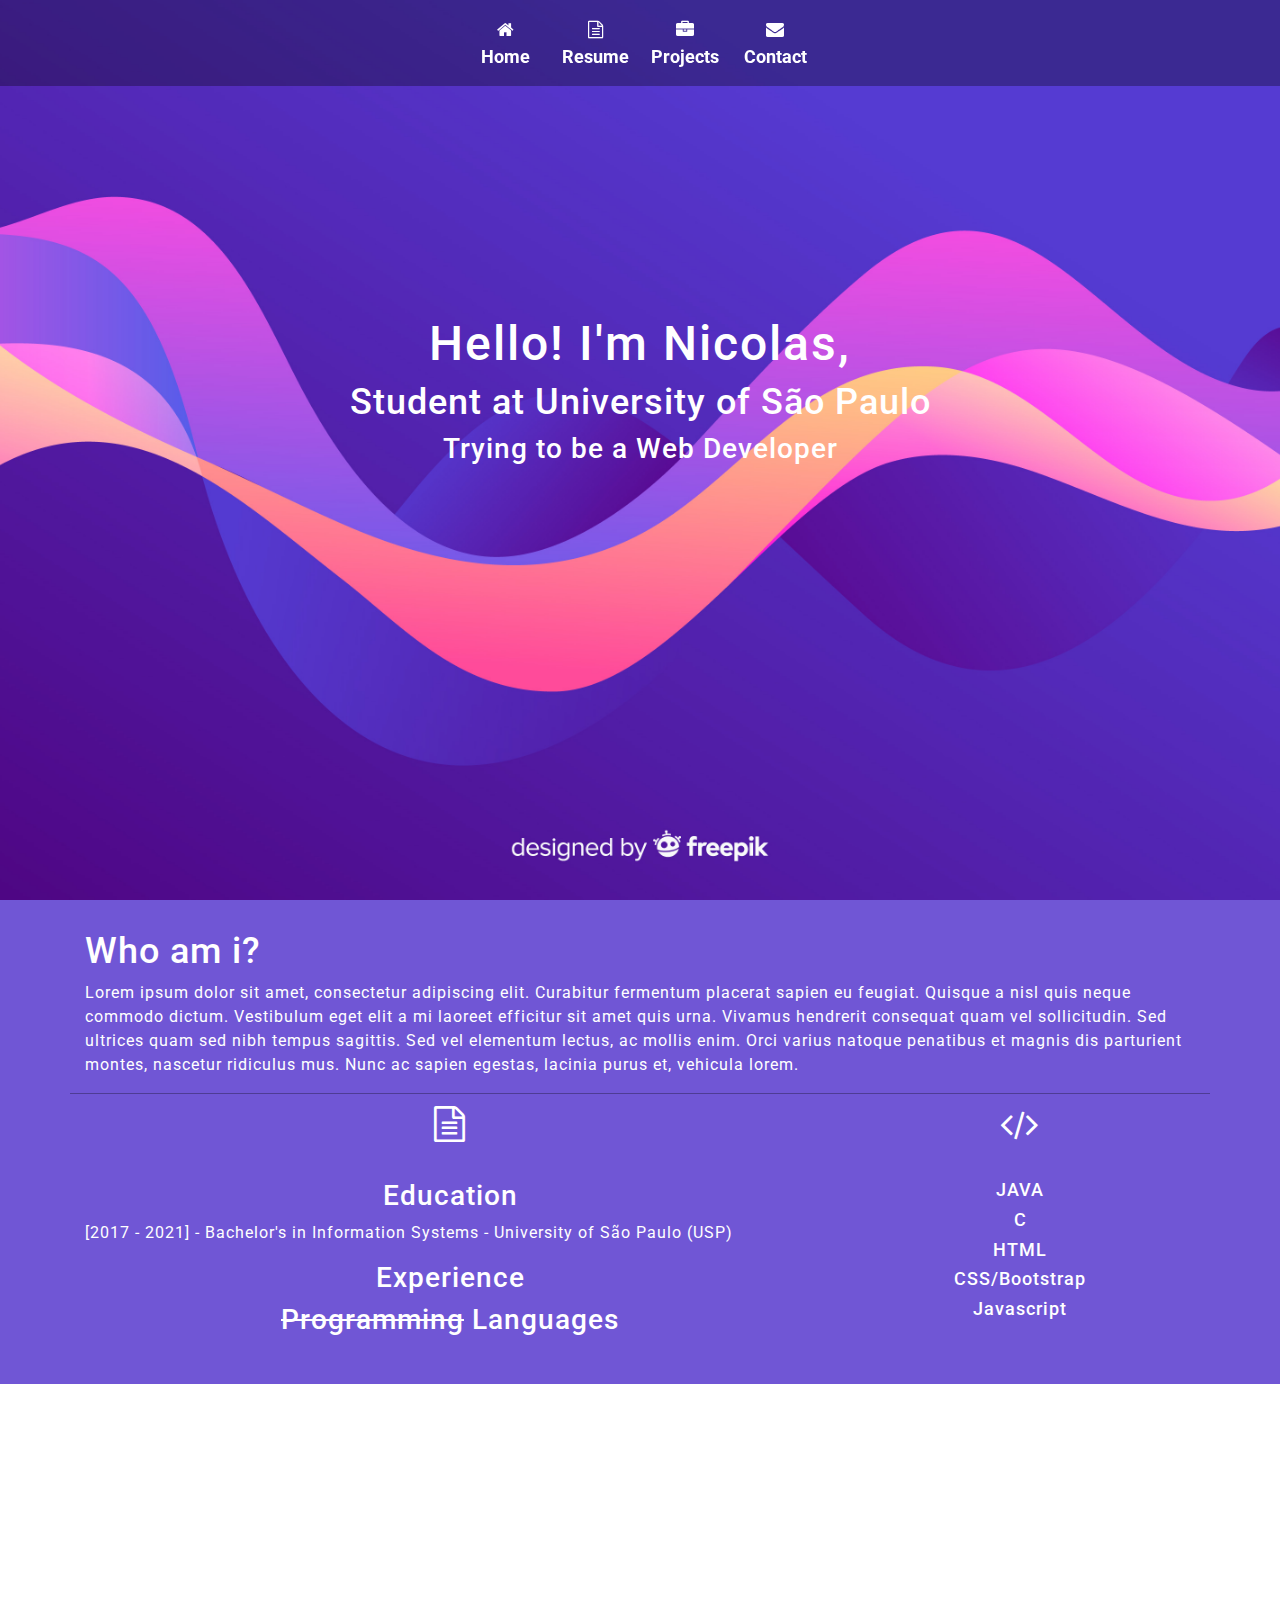
==== Portfolio/index.html @ 72706739 "Portfolio Ver 0.1" ====
<!doctype html>
<html lang="en-us">

<head>
  <!-- Required meta tags -->
  <meta charset="UTF-8">
  <meta name="viewport" content="width=device-width, initial-scale=1, shrink-to-fit=no">
  <meta name="author" content="Nicolas Goh">
  <meta name="description" content="My first portfolio/cv website">
  <meta name="keywords" content="HTML, CSS, JavaScript, Bootstrap">


  <!-- Bootstrap CSS -->
  <link rel="stylesheet" href="bootstrap/css/bootstrap.min.css">
  <!-- styles.css -->
  <link rel="stylesheet" href="styles/styles.css">
  <!-- icons -->
  <link href="https://stackpath.bootstrapcdn.com/font-awesome/4.7.0/css/font-awesome.min.css" rel="stylesheet"
    integrity="sha384-wvfXpqpZZVQGK6TAh5PVlGOfQNHSoD2xbE+QkPxCAFlNEevoEH3Sl0sibVcOQVnN" crossorigin="anonymous">

  <title>Nicolas Goh</title>
  <link rel="icon" href="images/favicon.png">
</head>

<body>

  <!-- navbar -->
  <nav class="navbar navbar-expand-sm navbar-dark fixed-top transparent">
    <div class="container">

      <!-- collapse button-->
      <button class="navbar-toggler" type="button" data-toggle="collapse" data-target="#collapseNavbar">
        <span class="navbar-toggler-icon"></span>
      </button>

      <!-- links -->
      <div class="collapse navbar-collapse" id="collapseNavbar">
        <ul class="navbar-nav mx-auto">

          <li class="nav-item centered">
            <a class="nav-link transition" href="#">
              <div class="icon"><i class="fa fa-home"></i></div>
              <div class="name" data-text="Home">Home</div>
            </a>
          </li>

          <li class="nav-item centered">
            <a class="nav-link transition" href="#">
              <div class="icon"><i class="fa fa-file-text-o"></i></div>
              <div class="name" data-text="Resume">Resume</div>
            </a>
          </li>

          <li class="nav-item centered">
            <a class="nav-link transition" href="#">
              <div class="icon"><i class="fa fa-briefcase"></i></div>
              <div class="name" data-text="Projects">Projects</div>
            </a>
          </li>

          <li class="nav-item centered">
            <a class="nav-link transition" href="#">
              <div class="icon"><i class="fa fa-envelope"></i></div>
              <div class="name" data-text="Contact">Contact</div>
            </a>
          </li>

        </ul>
      </div>
    </div>
  </nav>

  <!-- parallax background-->
  <div class="parallax">
    <div class="parallax-text">
      <h1>Hello! I'm Nicolas,</h1>
      <h2>Student at University of São Paulo</h2>
      <h3>Trying to be a Web Developer</h3>
    </div>
  </div>

  <!-- resume -->
  <section class="bg-purple">
    <div class="container">

      <div class="row">
        <div class="col-md-12">
          <h2>Who am i?</h2>
          <p>
            Lorem ipsum dolor sit amet, consectetur adipiscing elit. Curabitur fermentum placerat sapien eu feugiat.
            Quisque a nisl quis neque commodo dictum. Vestibulum eget elit a mi laoreet efficitur sit amet quis urna.
            Vivamus hendrerit consequat quam vel sollicitudin. Sed ultrices quam sed nibh tempus sagittis. Sed vel
            elementum lectus, ac mollis enim. Orci varius natoque penatibus et magnis dis parturient montes, nascetur
            ridiculus mus. Nunc ac sapien egestas, lacinia purus et, vehicula lorem.
          </p>
        </div>

      </div>

      <div class="row divider">
        <div class="col-md-8">
          <h2 class="center"><i class="fa fa-file-text-o"></i></h2>
          <br>
          <h3 class="center">Education</h3>
          <p>[2017 - 2021] - Bachelor's in Information Systems - University of São Paulo (USP)</p>
          <h3 class="center">Experience</h3>
          <h3 class="center"><span style="text-decoration: line-through">Programming</span> Languages</h3>
        </div>

        <div class="col-md-4">
          <h2 class="center"><i class="fa fa-code"></i></h2>
          <ul class="list-unstyled center">
            <br>
            <li><h4>JAVA</h4></li>
            <li><h4>C</h4></li>
            <li><h4>HTML</h4></li>
            <li><h4>CSS/Bootstrap</h4></li>
            <li><h4>Javascript</h4></li>
          </ul>
        </div>
      </div>

    </div>
  </section>


  <div class="parallax2">

  </div>

  <!-- Optional JavaScript -->
  <!-- jQuery first, then Popper.js, then Bootstrap JS -->
  <script src="https://code.jquery.com/jquery-3.3.1.slim.min.js"
    integrity="sha384-q8i/X+965DzO0rT7abK41JStQIAqVgRVzpbzo5smXKp4YfRvH+8abtTE1Pi6jizo"
    crossorigin="anonymous"></script>
  <script src="https://cdnjs.cloudflare.com/ajax/libs/popper.js/1.14.7/umd/popper.min.js"
    integrity="sha384-UO2eT0CpHqdSJQ6hJty5KVphtPhzWj9WO1clHTMGa3JDZwrnQq4sF86dIHNDz0W1"
    crossorigin="anonymous"></script>
  <script src="https://stackpath.bootstrapcdn.com/bootstrap/4.3.1/js/bootstrap.min.js"
    integrity="sha384-JjSmVgyd0p3pXB1rRibZUAYoIIy6OrQ6VrjIEaFf/nJGzIxFDsf4x0xIM+B07jRM"
    crossorigin="anonymous"></script>
</body>

</html>
---- Portfolio/styles/styles.css ----
/*================== font ====================*/
@import url('https://fonts.googleapis.com/css?family=Roboto&display=swap');

h1 {
    font-size: 48px;
    letter-spacing: 2px;
}

h2 {
    font-size: 36px;
    letter-spacing: 1px;
}

h3{
    font-size: 28px;
    letter-spacing: 1px;
}

h4 {
    font-size: 18px;
    letter-spacing: 1px;
}

p {
    font-size: 16px;
    letter-spacing: 1px;
}
/*================== navbar ====================*/
.transparent {
    background: rgba(0, 0, 0, 0.3);
}

.centered {
    width: 90px;
}

.icon, .name{
    text-align: center;
    font-size: 18px;
    font-weight: bold;
}

.transition {
    transition: background 0.5s, color 0.2s;
}

.navbar-dark .nav-item .nav-link:link {
    color: #FFF;
}
;
.navbar-dark .nav-item .nav-link:visited {
    color: #FFF;
}

.navbar-dark .nav-item .nav-link:hover {
    color: #1ED760;
    background-color: rgba(0, 0, 0, 0.5);
}

.navbar-dark .nav-item .nav-link:focus {
    color: #1ED760;
}

.navbar-dark .nav-item .nav-link:active {
    color:#64F87F;
}

/*================== parallax background ====================*/
html, body {
    height: 100%;
    color: #FFF;
    font-family: 'Roboto', sans-serif;
}

.parallax {
    background: url(../images/background.jpg);
    height: 100%;
    background-attachment: fixed;
    background-position: center;
    background-repeat: no-repeat;
    background-size: cover;
}

.parallax-text {
    position: absolute;
    left: 0;
    top: 35%;
    width: 100%;
    text-align: center;
}

.parallax2 {
    background: url(../images/background2.jpg);
    height: 100%;
    background-attachment: fixed;
    background-position: center;
    background-repeat: no-repeat;
    background-size: cover;
}

/*================== resume ====================*/
.bg-purple {
    padding: 30px;
    background: rgba(97, 68, 208, 0.9);
}

.marcador {
    border: 2px solid black;
    border-radius: 30px;
}


.center {
    text-align: center;
}

.divider {
    padding: 10px 0px;
    border-top: 1px solid rgba(0, 0, 0, 0.3);
}
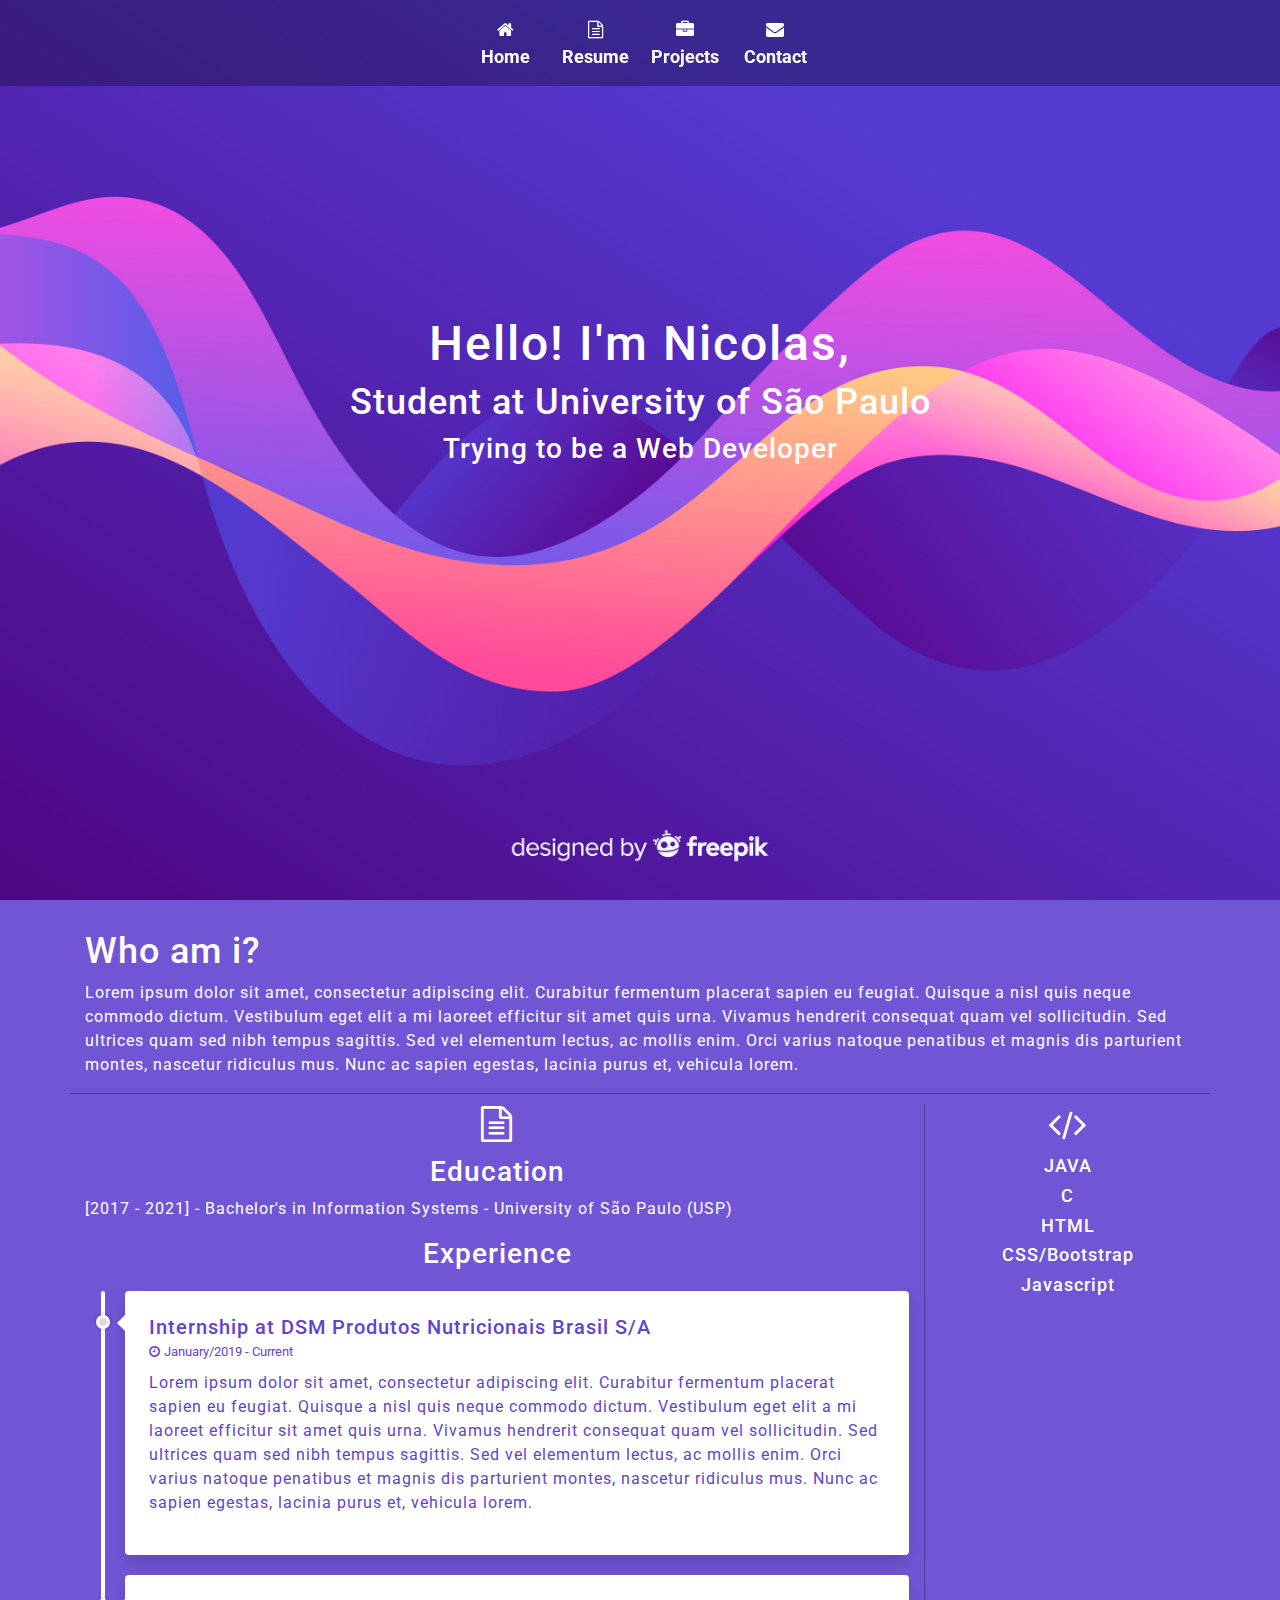
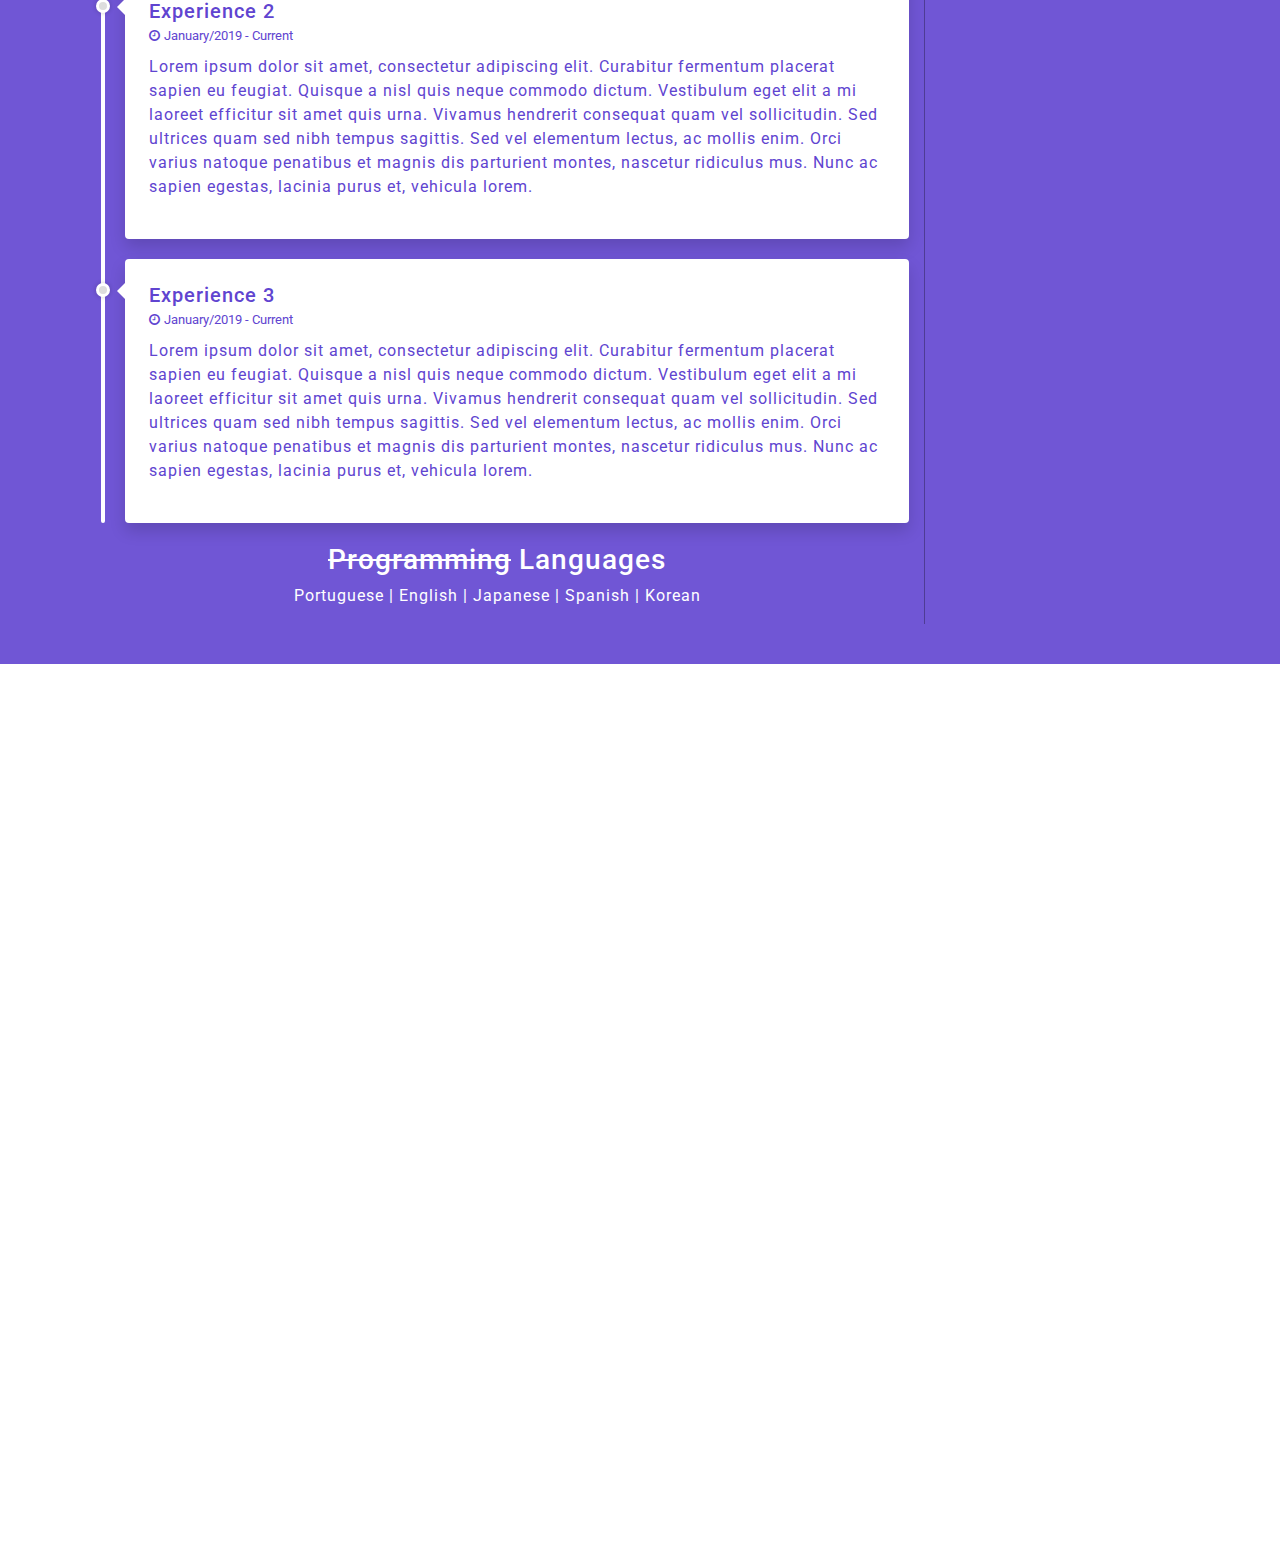
==== commit 644a154a: "Add files via upload" ====
--- a/Portfolio/index.html
+++ b/Portfolio/index.html
@@ -1,6 +1,5 @@
 <!doctype html>
 <html lang="en-us">
-
 <head>
   <!-- Required meta tags -->
   <meta charset="UTF-8">
@@ -98,32 +97,92 @@
       </div>
 
       <div class="row divider">
-        <div class="col-md-8">
-          <h2 class="center"><i class="fa fa-file-text-o"></i></h2>
-          <br>
+        <div class="col-md-9 divider2"">
+          <h2 class=" center"><i class="fa fa-file-text-o"></i></h2>
           <h3 class="center">Education</h3>
           <p>[2017 - 2021] - Bachelor's in Information Systems - University of São Paulo (USP)</p>
           <h3 class="center">Experience</h3>
+
+          <!-- timeline-->
+          <ul class="timeline">
+
+            <li class="timeline-item bg-white rounded ml-3 p-4 shadow">
+              <div class="timeline-arrow"></div>
+              <h2 class="h5 mb-0">Internship at DSM Produtos Nutricionais Brasil S/A</h2>
+              <span class="small"><i class="fa fa-clock-o mr-1"></i>January/2019 - Current</span>
+              <p class="mt-2">
+                Lorem ipsum dolor sit amet, consectetur adipiscing elit. Curabitur fermentum placerat sapien eu feugiat.
+                Quisque a nisl quis neque commodo dictum. Vestibulum eget elit a mi laoreet efficitur sit amet quis
+                urna.
+                Vivamus hendrerit consequat quam vel sollicitudin. Sed ultrices quam sed nibh tempus sagittis. Sed vel
+                elementum lectus, ac mollis enim. Orci varius natoque penatibus et magnis dis parturient montes,
+                nascetur
+                ridiculus mus. Nunc ac sapien egestas, lacinia purus et, vehicula lorem.
+              </p>
+            </li>
+
+            <li class="timeline-item bg-white rounded ml-3 p-4 shadow">
+              <div class="timeline-arrow"></div>
+              <h2 class="h5 mb-0">Experience 2</h2>
+              <span class="small"><i class="fa fa-clock-o mr-1"></i>January/2019 - Current</span>
+              <p class="mt-2">
+                Lorem ipsum dolor sit amet, consectetur adipiscing elit. Curabitur fermentum placerat sapien eu feugiat.
+                Quisque a nisl quis neque commodo dictum. Vestibulum eget elit a mi laoreet efficitur sit amet quis
+                urna.
+                Vivamus hendrerit consequat quam vel sollicitudin. Sed ultrices quam sed nibh tempus sagittis. Sed vel
+                elementum lectus, ac mollis enim. Orci varius natoque penatibus et magnis dis parturient montes,
+                nascetur
+                ridiculus mus. Nunc ac sapien egestas, lacinia purus et, vehicula lorem.
+              </p>
+            </li>
+
+            <li class="timeline-item bg-white rounded ml-3 p-4 shadow">
+              <div class="timeline-arrow"></div>
+              <h2 class="h5 mb-0">Experience 3</h2>
+              <span class="small"><i class="fa fa-clock-o mr-1"></i>January/2019 - Current</span>
+              <p class="mt-2">
+                Lorem ipsum dolor sit amet, consectetur adipiscing elit. Curabitur fermentum placerat sapien eu feugiat.
+                Quisque a nisl quis neque commodo dictum. Vestibulum eget elit a mi laoreet efficitur sit amet quis
+                urna.
+                Vivamus hendrerit consequat quam vel sollicitudin. Sed ultrices quam sed nibh tempus sagittis. Sed vel
+                elementum lectus, ac mollis enim. Orci varius natoque penatibus et magnis dis parturient montes,
+                nascetur
+                ridiculus mus. Nunc ac sapien egestas, lacinia purus et, vehicula lorem.
+              </p>
+            </li>
+
+          </ul>
+
           <h3 class="center"><span style="text-decoration: line-through">Programming</span> Languages</h3>
+          <p class="center">Portuguese | English | Japanese | Spanish | Korean
+          </p>
         </div>
 
-        <div class="col-md-4">
+        <div class="col-md-3">
           <h2 class="center"><i class="fa fa-code"></i></h2>
           <ul class="list-unstyled center">
-            <br>
-            <li><h4>JAVA</h4></li>
-            <li><h4>C</h4></li>
-            <li><h4>HTML</h4></li>
-            <li><h4>CSS/Bootstrap</h4></li>
-            <li><h4>Javascript</h4></li>
+            <li>
+              <h4>JAVA</h4>
+            </li>
+            <li>
+              <h4>C</h4>
+            </li>
+            <li>
+              <h4>HTML</h4>
+            </li>
+            <li>
+              <h4>CSS/Bootstrap</h4>
+            </li>
+            <li>
+              <h4>Javascript</h4>
+            </li>
           </ul>
         </div>
       </div>
-
     </div>
   </section>
 
-
+  <!-- projects -->
   <div class="parallax2">
 
   </div>
@@ -140,5 +199,4 @@
     integrity="sha384-JjSmVgyd0p3pXB1rRibZUAYoIIy6OrQ6VrjIEaFf/nJGzIxFDsf4x0xIM+B07jRM"
     crossorigin="anonymous"></script>
 </body>
-
 </html>--- a/Portfolio/styles/styles.css
+++ b/Portfolio/styles/styles.css
@@ -118,3 +118,60 @@
     padding: 10px 0px;
     border-top: 1px solid rgba(0, 0, 0, 0.3);
 }
+
+.divider2 {
+    border-right: 1px solid rgba(0, 0, 0, 0.3);
+}
+
+
+
+/*================== timeline ====================*/
+/* Timeline holder */
+ul.timeline {
+    list-style-type: none;
+    position: relative;
+    padding-left: 1.5rem;
+    color: #6044D0;
+}
+
+ /* Timeline vertical line */
+ul.timeline:before {
+    content: ' ';
+    background: #fff;
+    display: inline-block;
+    position: absolute;
+    left: 16px;
+    width: 4px;
+    height: 100%;
+    z-index: 400;
+    border-radius: 1rem;
+}
+
+li.timeline-item {
+    margin: 20px 0;
+}
+
+/* Timeline item arrow */
+.timeline-arrow {
+    border-top: 0.5rem solid transparent;
+    border-right: 0.5rem solid #FFF;
+    border-bottom: 0.5rem solid transparent;
+    display: block;
+    position: absolute;
+    left: 2rem;
+}
+
+/* Timeline item circle marker */
+li.timeline-item::before {
+    content: ' ';
+    background: #DDD;
+    display: inline-block;
+    position: absolute;
+    border-radius: 50%;
+    border: 3px solid #FFF;
+    left: 11px;
+    width: 14px;
+    height: 14px;
+    z-index: 400;
+    box-shadow: 0 0 5px rgba(0, 0, 0, 0.2);
+}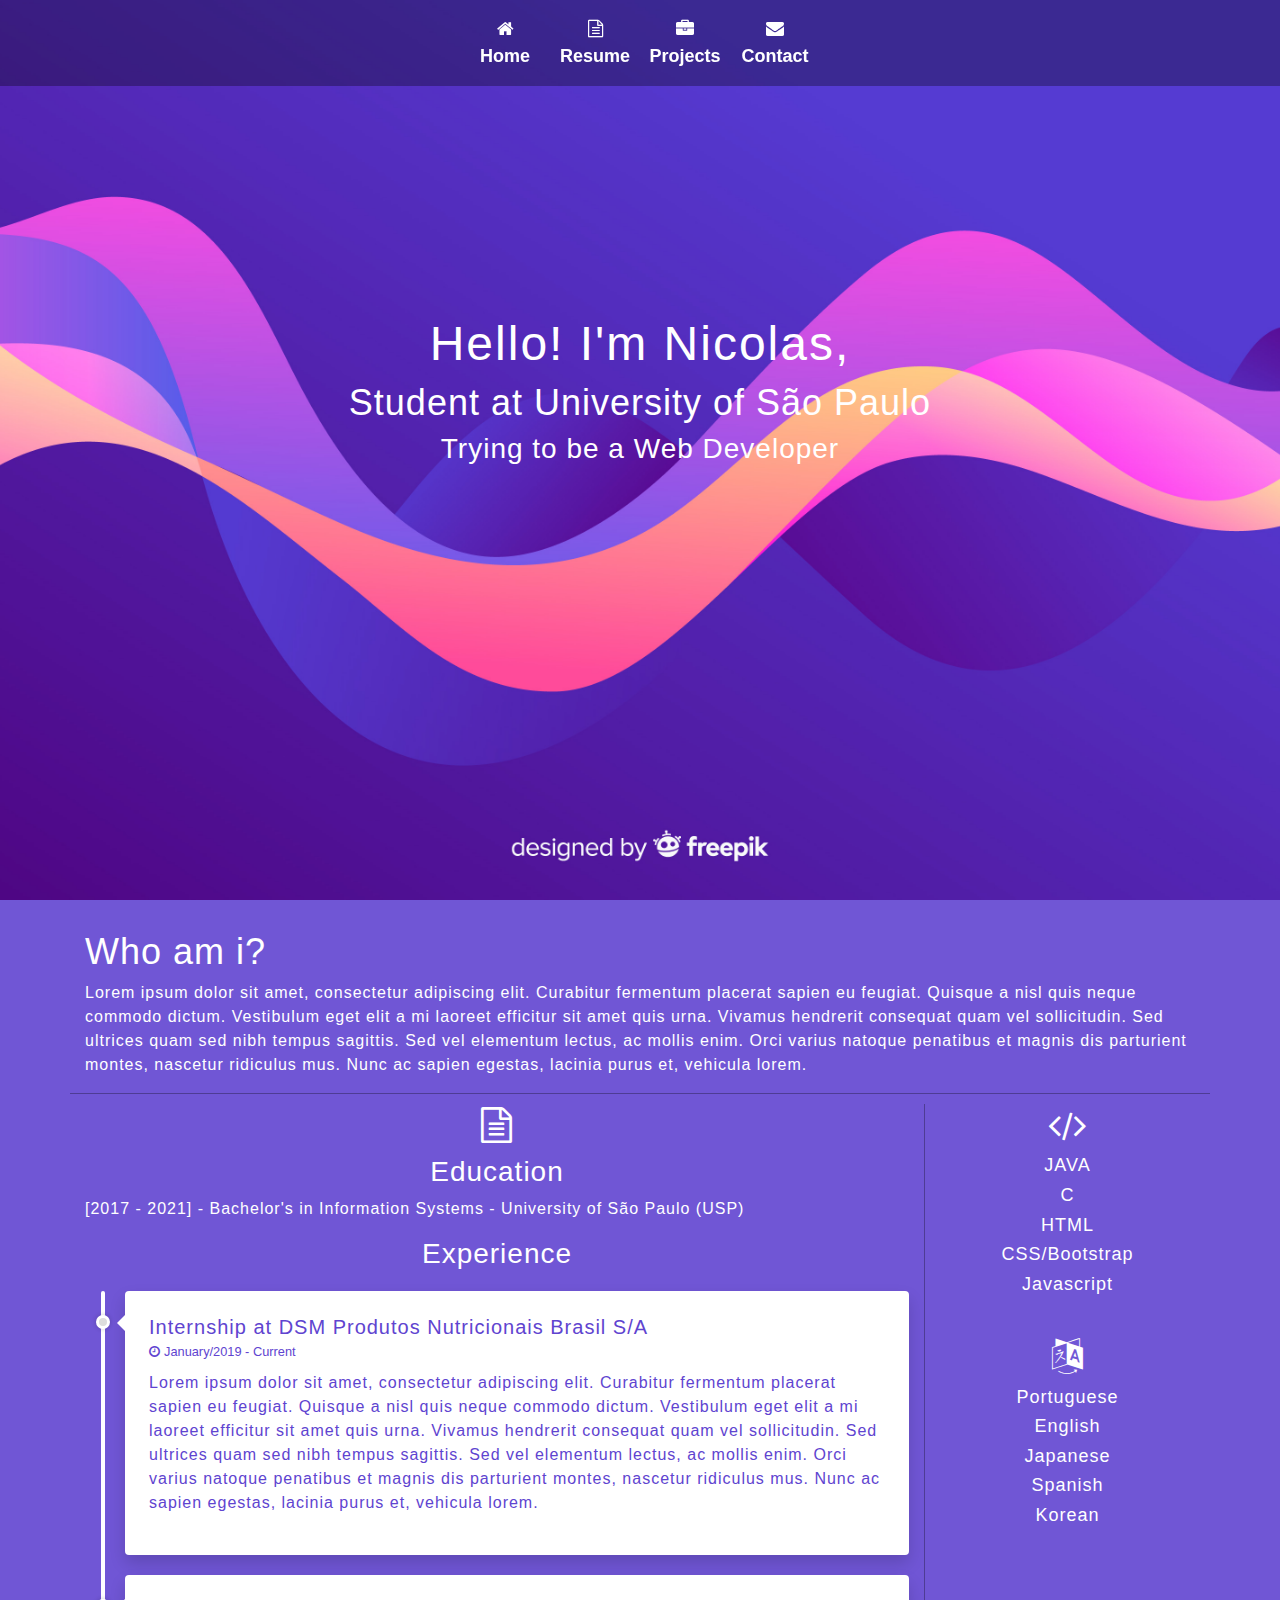
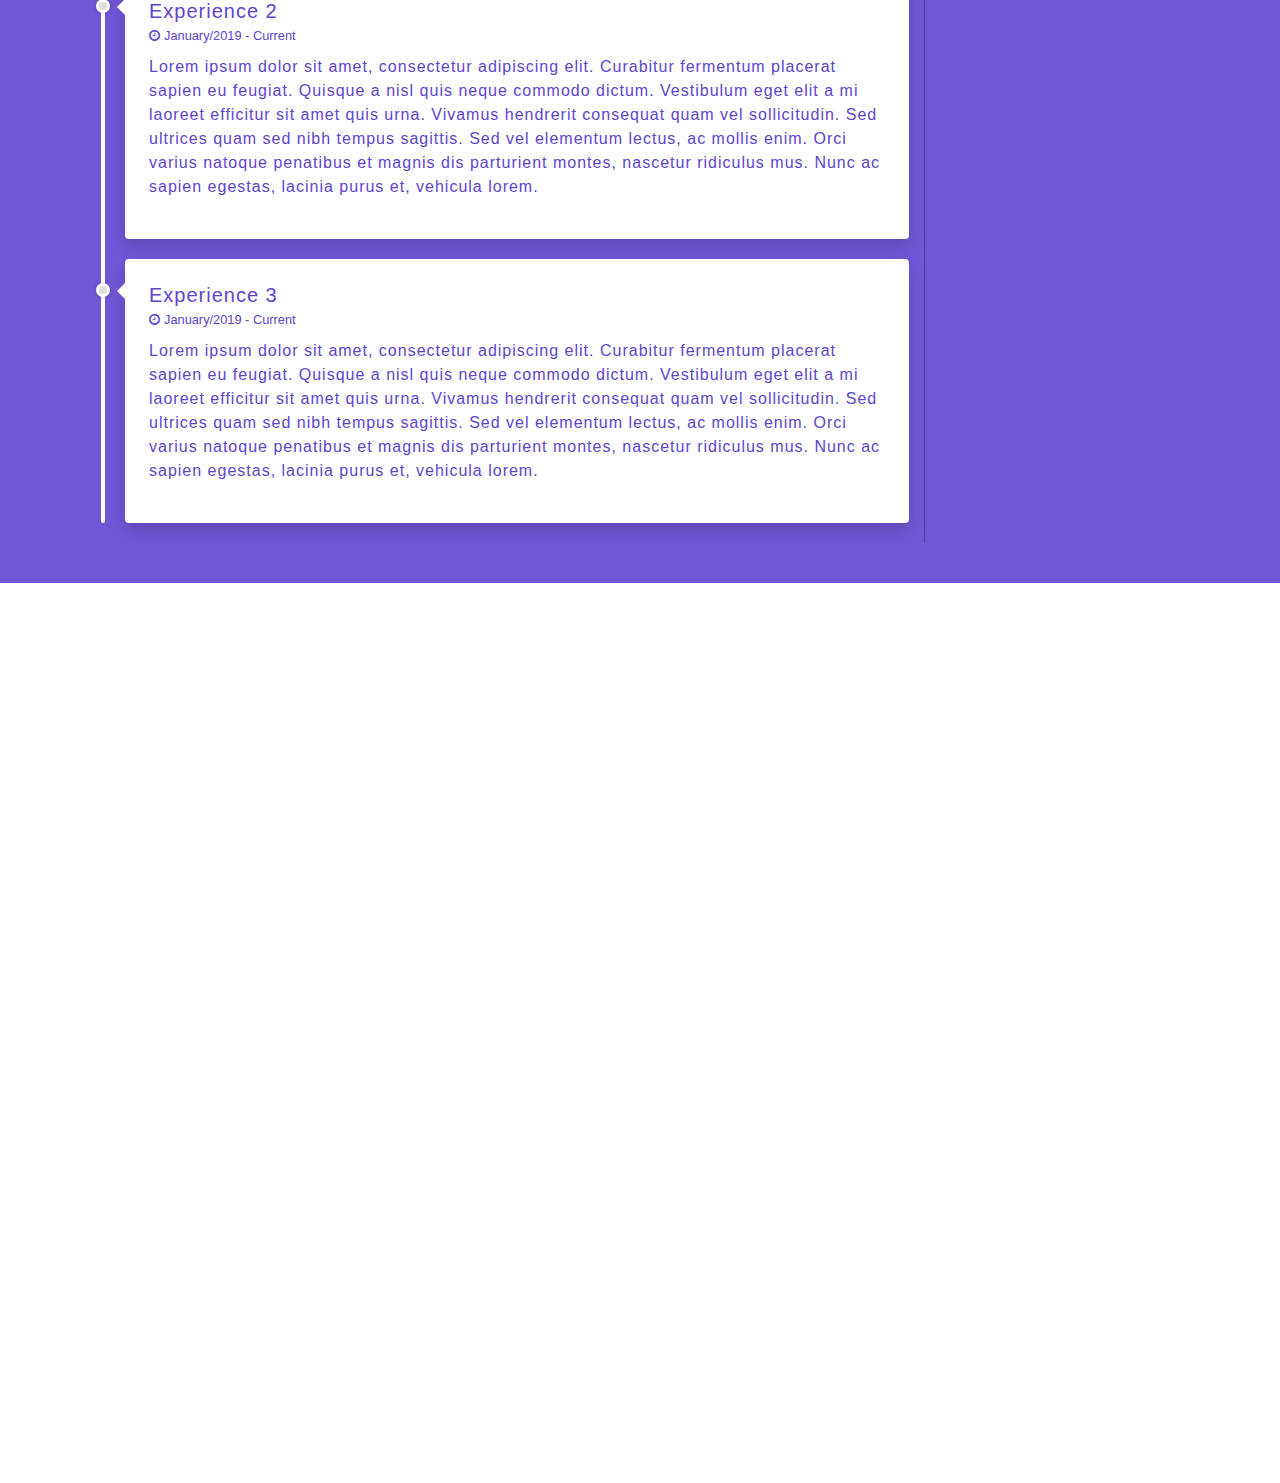
==== commit 874b176b: "testing some new features" ====
--- a/Portfolio/index.html
+++ b/Portfolio/index.html
@@ -1,5 +1,6 @@
 <!doctype html>
 <html lang="en-us">
+
 <head>
   <!-- Required meta tags -->
   <meta charset="UTF-8">
@@ -37,28 +38,28 @@
         <ul class="navbar-nav mx-auto">
 
           <li class="nav-item centered">
-            <a class="nav-link transition" href="#">
+            <a class="nav-link transition" href="#home">
               <div class="icon"><i class="fa fa-home"></i></div>
               <div class="name" data-text="Home">Home</div>
             </a>
           </li>
 
           <li class="nav-item centered">
-            <a class="nav-link transition" href="#">
+            <a class="nav-link transition" href="#resume">
               <div class="icon"><i class="fa fa-file-text-o"></i></div>
               <div class="name" data-text="Resume">Resume</div>
             </a>
           </li>
 
           <li class="nav-item centered">
-            <a class="nav-link transition" href="#">
+            <a class="nav-link transition" href="#projects">
               <div class="icon"><i class="fa fa-briefcase"></i></div>
               <div class="name" data-text="Projects">Projects</div>
             </a>
           </li>
 
           <li class="nav-item centered">
-            <a class="nav-link transition" href="#">
+            <a class="nav-link transition" href="#contact">
               <div class="icon"><i class="fa fa-envelope"></i></div>
               <div class="name" data-text="Contact">Contact</div>
             </a>
@@ -69,20 +70,20 @@
     </div>
   </nav>
 
-  <!-- parallax background-->
-  <div class="parallax">
+  <!-- header with parallax background-->
+  <header class="parallax" id="home">
     <div class="parallax-text">
       <h1>Hello! I'm Nicolas,</h1>
       <h2>Student at University of São Paulo</h2>
       <h3>Trying to be a Web Developer</h3>
     </div>
-  </div>
+  </header>
 
   <!-- resume -->
-  <section class="bg-purple">
+  <article class="bg-purple" id="resume">
     <div class="container">
 
-      <div class="row">
+      <section class="row">
         <div class="col-md-12">
           <h2>Who am i?</h2>
           <p>
@@ -94,10 +95,10 @@
           </p>
         </div>
 
-      </div>
-
-      <div class="row divider">
-        <div class="col-md-9 divider2"">
+      </section>
+
+      <section class="row divider-top">
+        <div class="col-md-9 divider-right"">
           <h2 class=" center"><i class="fa fa-file-text-o"></i></h2>
           <h3 class="center">Education</h3>
           <p>[2017 - 2021] - Bachelor's in Information Systems - University of São Paulo (USP)</p>
@@ -152,13 +153,9 @@
             </li>
 
           </ul>
-
-          <h3 class="center"><span style="text-decoration: line-through">Programming</span> Languages</h3>
-          <p class="center">Portuguese | English | Japanese | Spanish | Korean
-          </p>
         </div>
 
-        <div class="col-md-3">
+        <aside class="col-md-3">
           <h2 class="center"><i class="fa fa-code"></i></h2>
           <ul class="list-unstyled center">
             <li>
@@ -177,13 +174,34 @@
               <h4>Javascript</h4>
             </li>
           </ul>
-        </div>
-      </div>
+
+          <br>
+
+          <h2 class="center"><i class="fa fa-language"></i></h2>
+          <ul class="list-unstyled center">
+            <li>
+              <h4>Portuguese</h4>
+            </li>
+            <li>
+              <h4>English</h4>
+            </li>
+            <li>
+              <h4>Japanese</h4>
+            </li>
+            <li>
+              <h4>Spanish</h4>
+            </li>
+            <li>
+              <h4>Korean</h4>
+            </li>
+          </ul>
+        </aside>
+      </section>
     </div>
-  </section>
+  </article>
 
   <!-- projects -->
-  <div class="parallax2">
+  <div class="parallax2" id="projects">
 
   </div>
 
@@ -199,4 +217,5 @@
     integrity="sha384-JjSmVgyd0p3pXB1rRibZUAYoIIy6OrQ6VrjIEaFf/nJGzIxFDsf4x0xIM+B07jRM"
     crossorigin="anonymous"></script>
 </body>
+
 </html>--- a/Portfolio/styles/styles.css
+++ b/Portfolio/styles/styles.css
@@ -1,3 +1,13 @@
+/*================== general ====================*/
+html {
+    scroll-behavior: smooth;
+}
+
+html, body {
+    height: 100%;
+    color: #FFF;
+    font-family: 'Roboto', sans-serif;
+}
 /*================== font ====================*/
 @import url('https://fonts.googleapis.com/css?family=Roboto&display=swap');
 
@@ -66,12 +76,6 @@
 }
 
 /*================== parallax background ====================*/
-html, body {
-    height: 100%;
-    color: #FFF;
-    font-family: 'Roboto', sans-serif;
-}
-
 .parallax {
     background: url(../images/background.jpg);
     height: 100%;
@@ -114,12 +118,12 @@
     text-align: center;
 }
 
-.divider {
+.divider-top {
     padding: 10px 0px;
     border-top: 1px solid rgba(0, 0, 0, 0.3);
 }
 
-.divider2 {
+.divider-right {
     border-right: 1px solid rgba(0, 0, 0, 0.3);
 }
 
